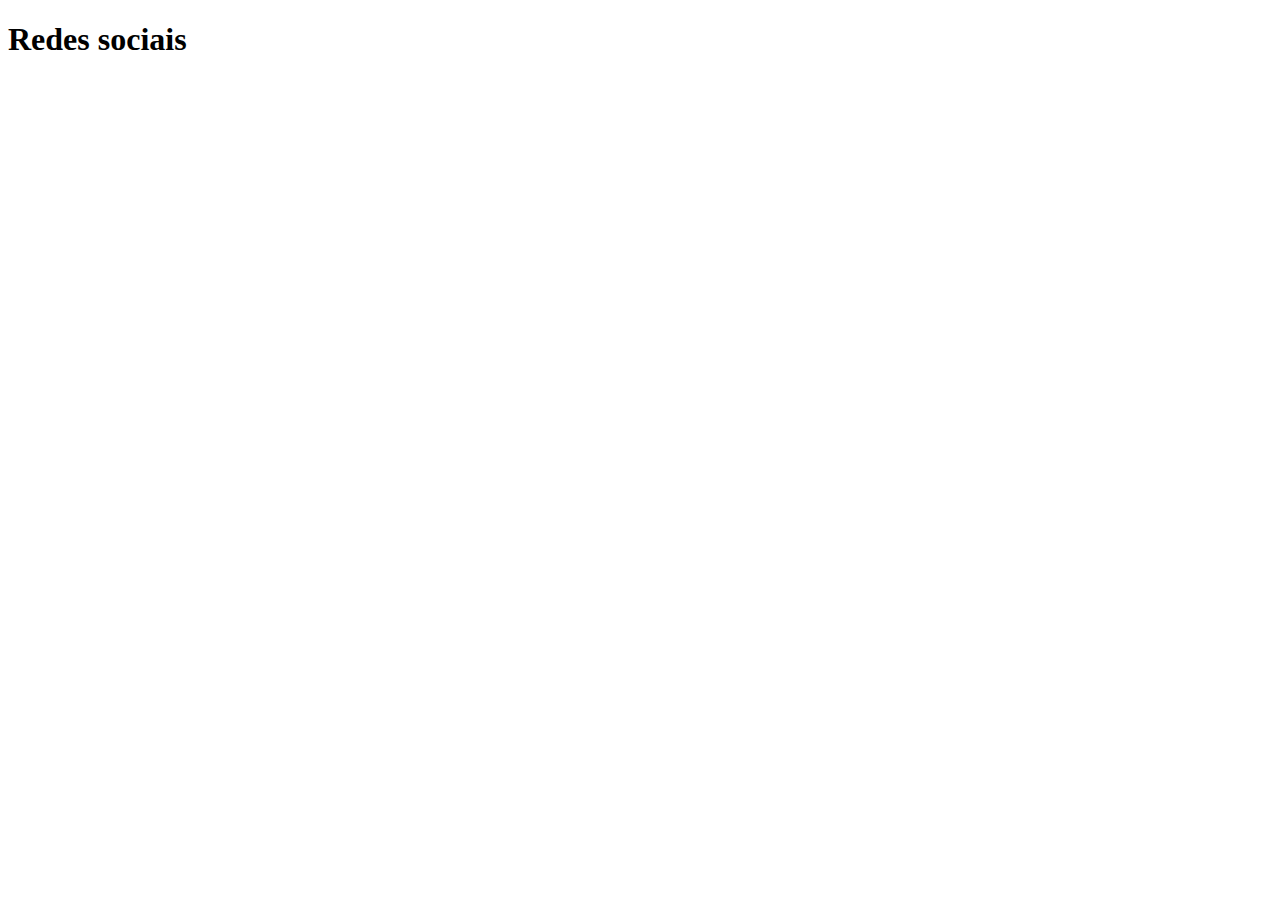
==== index.html @ 457b2568 "criei a pagina principal" ====
<!DOCTYPE html>
<html lang="pt-br">
<head>
    <meta charset="UTF-8">
    <meta name="viewport" content="width=device-width, initial-scale=1.0">
    <link rel="shortcut icon" href="favicon.ico" type="image/x-icon">
    <title>Projeto Redes Sociais</title>
</head>
<body>
    <h1>Redes sociais</h1>
    
</body>
</html>
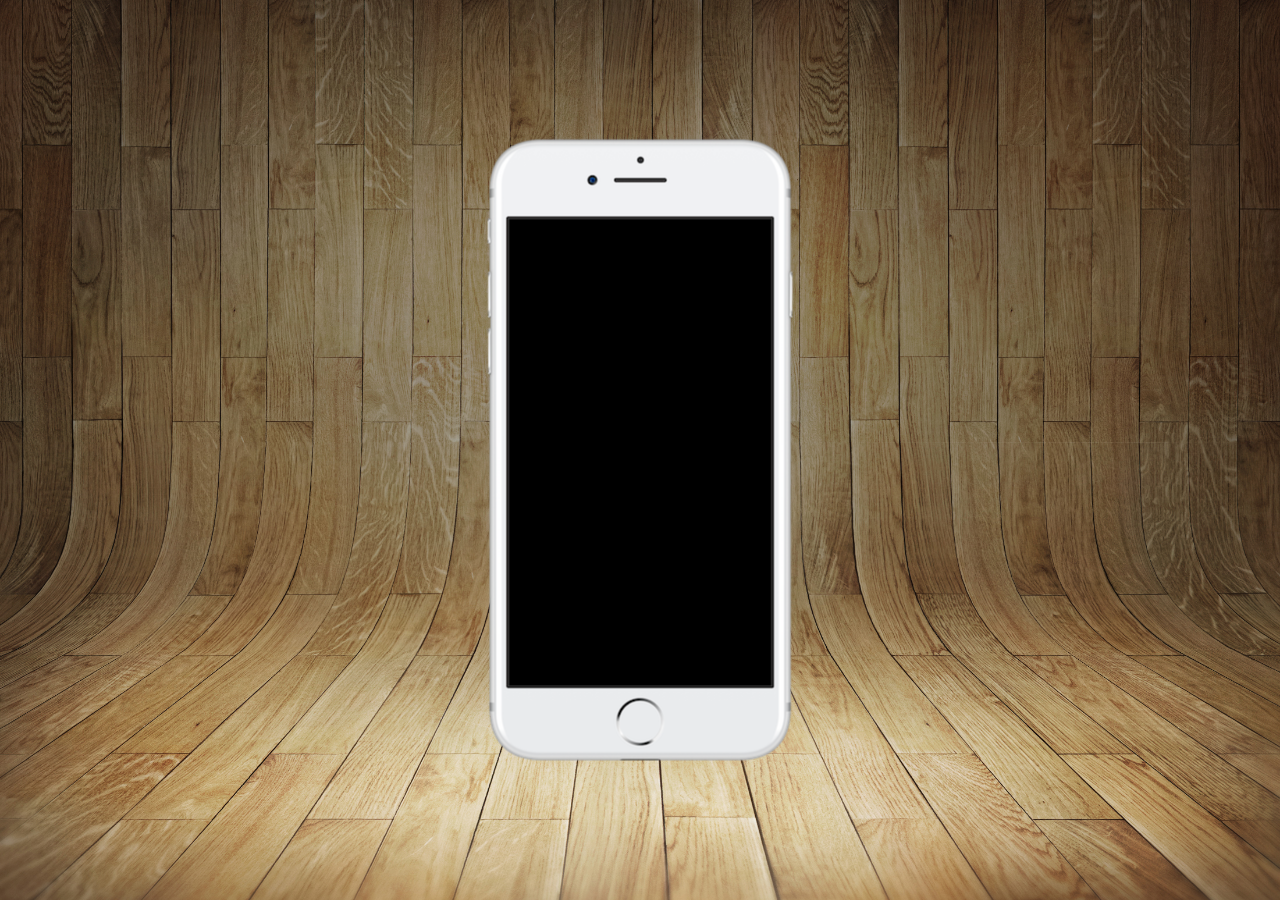
==== commit 4e75f1f3: "Atualizei o HTML e o CSS do projeto" ====
--- a/index.html
+++ b/index.html
@@ -4,10 +4,19 @@
     <meta charset="UTF-8">
     <meta name="viewport" content="width=device-width, initial-scale=1.0">
     <link rel="shortcut icon" href="favicon.ico" type="image/x-icon">
+    <link rel="stylesheet" href="estilos/style.css">
     <title>Projeto Redes Sociais</title>
 </head>
 <body>
-    <h1>Redes sociais</h1>
+    <main>
+        <section id="telefone">
+
+        </section>
+
+        <section id="redes-sociais">
+
+        </section>
+    </main>
     
 </body>
 </html>--- a/estilos/style.css
+++ b/estilos/style.css
@@ -0,0 +1,33 @@
+@charset "UTF-8";
+
+*{
+    padding: 0px;
+    margin: 0px;
+}
+
+html, body{
+    height: 100vh;
+    width: 100vw;
+}
+
+body{
+    background: url('../imagens/fundo-madeira.jpg') no-repeat top center;
+    background-size: cover;
+    background-attachment: fixed;
+}
+
+main{
+    height: 100vh;
+    position: relative;
+}
+
+section#telefone{
+    position: absolute;
+    top: 50%;
+    left: 50%;
+    transform: translate(-50%,-50%);
+    height: 627px;
+    width: 311px;
+    background: url('../imagens/frame-iphone.png') no-repeat;
+}
+
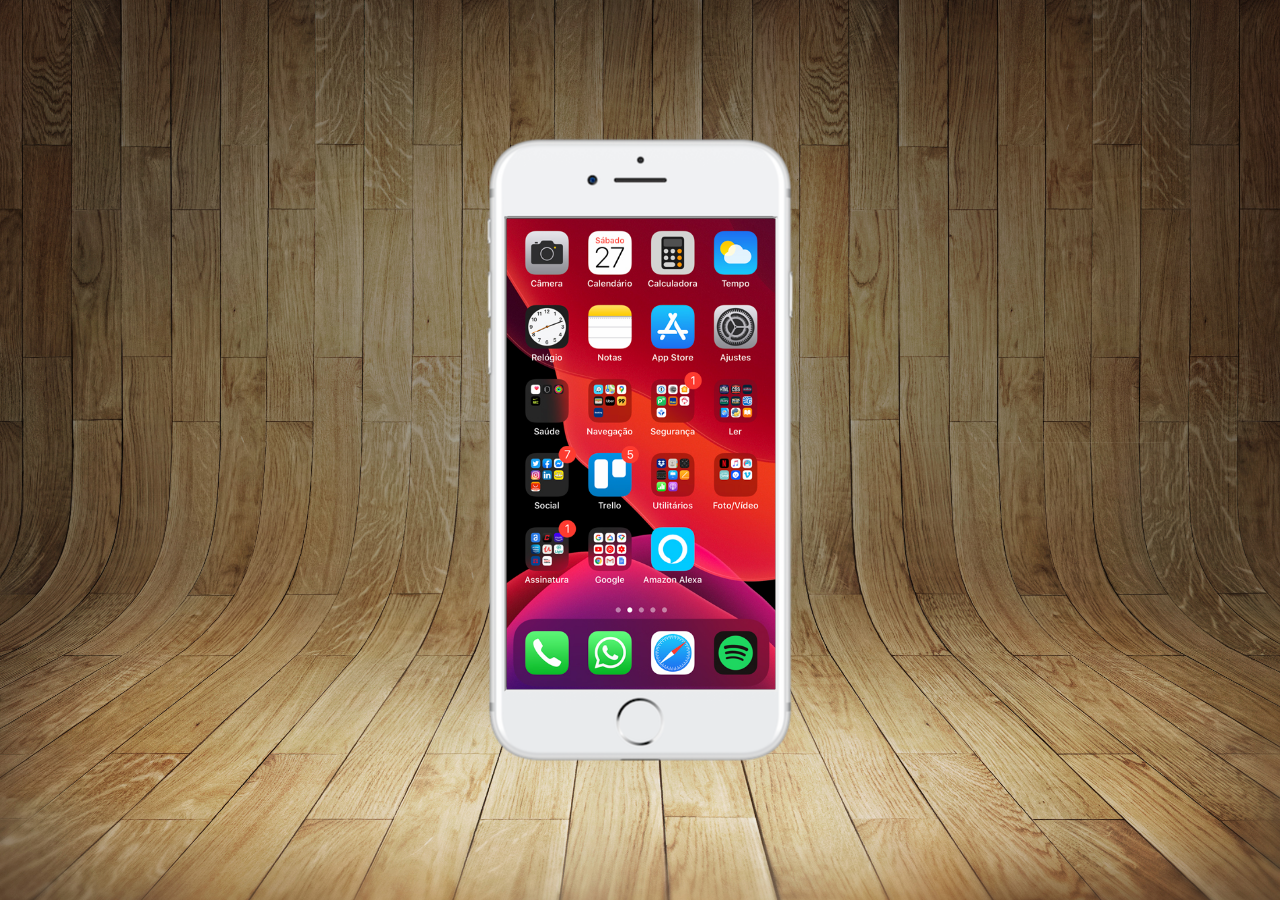
==== commit bc44457d: "criei a tela home" ====
--- a/index.html
+++ b/index.html
@@ -10,7 +10,7 @@
 <body>
     <main>
         <section id="telefone">
-
+            <iframe src="home.html" name="tela" id="tela"></iframe>
         </section>
 
         <section id="redes-sociais">
--- a/estilos/style.css
+++ b/estilos/style.css
@@ -31,3 +31,11 @@
     background: url('../imagens/frame-iphone.png') no-repeat;
 }
 
+iframe#tela{
+    position: relative;
+    top: 80px;
+    left: 20px;
+    height: 471px;
+    width: 269px;
+}
+
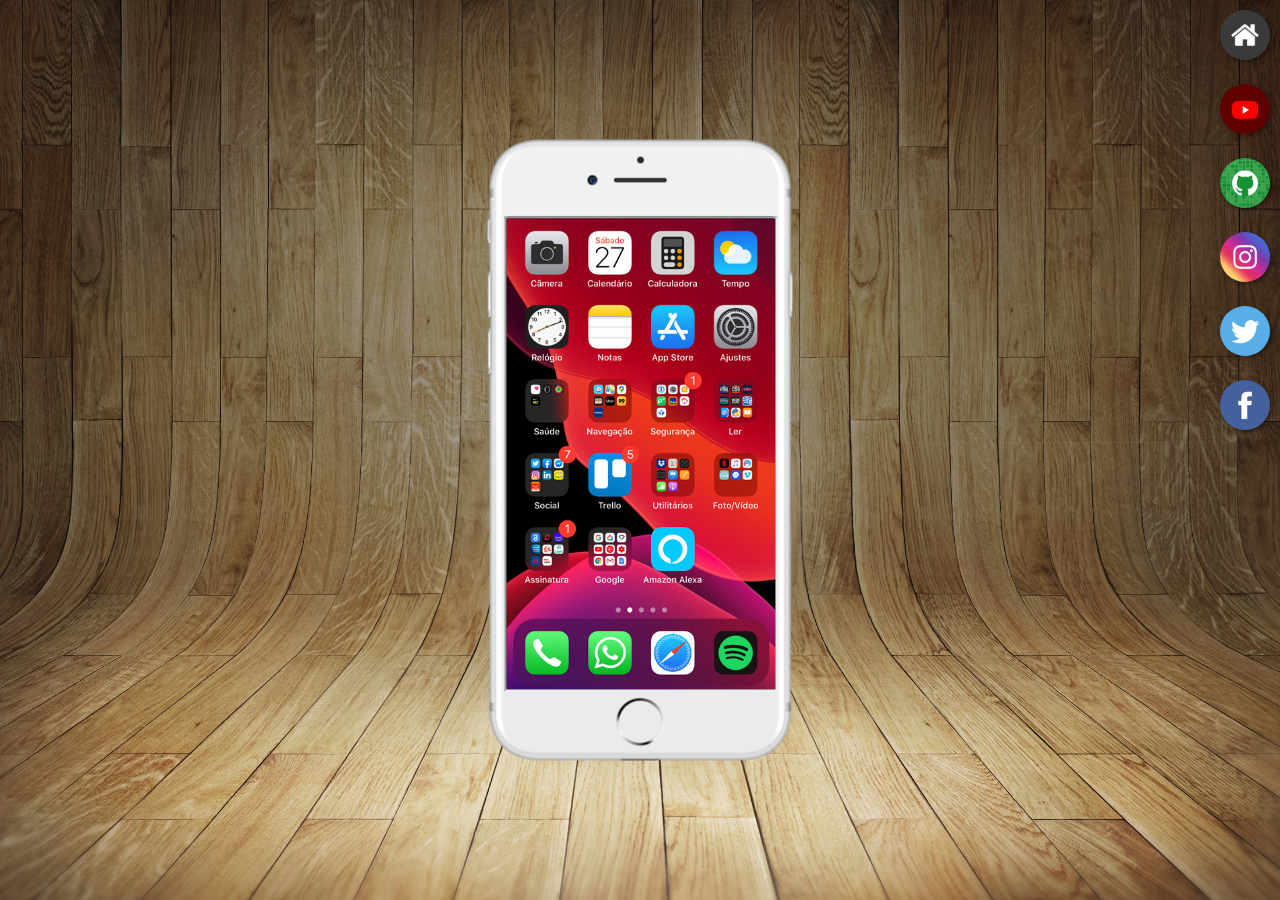
==== commit b9d042c9: "criei botões na lateral" ====
--- a/index.html
+++ b/index.html
@@ -10,10 +10,21 @@
 <body>
     <main>
         <section id="telefone">
-            <iframe src="home.html" name="tela" id="tela"></iframe>
+            <iframe src="home.html" name="tela" id="tela">
+                Seu navegador não e compartivel com isso
+            </iframe>
         </section>
 
         <section id="redes-sociais">
+            <a href="#" target="tela"><img src="imagens/logo-home.jpg" alt="home"></a><br>
+            <a href="" target="tela"><img src="imagens/logo-youtube.jpg" alt="youtube"></a><br>
+            <a href="" target="tela"><img src="imagens/logo-github.jpg" alt="github"></a><br>
+            <a href="" target="tela"><img src="imagens/logo-instagram.jpg" alt="instragram"></a><br>
+            <a href="" target="tela"><img src="imagens/logo-twitter.jpg" alt="twitter"></a><br>
+            <a href="" target="tela"><img src="imagens/logo-facebook.jpg" alt="facebook"></a>
+            
+
+            
 
         </section>
     </main>
--- a/estilos/style.css
+++ b/estilos/style.css
@@ -31,6 +31,25 @@
     background: url('../imagens/frame-iphone.png') no-repeat;
 }
 
+section#redes-sociais{
+    text-align: right;
+}
+
+section#redes-sociais img{
+    width: 50px;
+    margin: 10px;
+    border-radius: 50%;
+    box-shadow: 2px 2px 5px rgba(0, 0, 0, 0.421);
+    box-sizing: border-box;
+}
+
+section#redes-sociais img:hover{
+    border: 1px solid rgba(255, 255, 255, 0.637);
+    transform: translate(-3px,-3px);
+    box-shadow: 5px 5xp 10xp rgba(0, 0, 0, 0.673);
+    transition: transform 0.3s, border 1s;
+}
+
 iframe#tela{
     position: relative;
     top: 80px;
